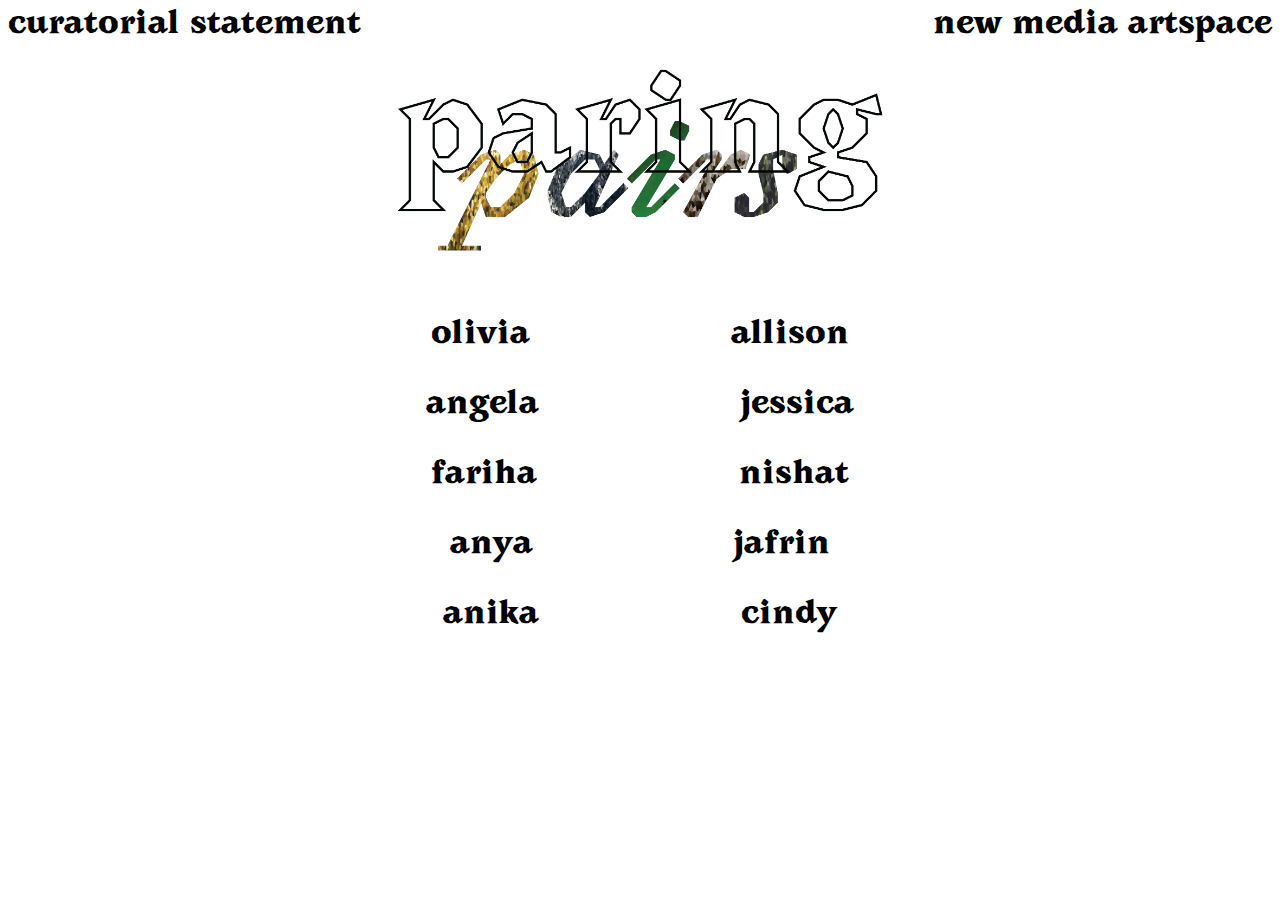
==== index.html @ 32804f4b "base" ====
<!DOCTYPE html>
<html lang="en">

<head>
    <meta charset="UTF-8">
    <meta name="viewport" content="width=device-width, initial-scale=1.0">
    <title>Paring Pairs</title>
    <link rel="stylesheet" href="main.css">
</head>

<body>
    <nav><a href="">Curatorial Statement</a><a href="">New Media Artspace</a></nav>
    <header class="exhibition-title">
        <h1><img src="images/paring-pairs-title-01.png" alt="Paring Pairs"></img></h1>
    </header>
    <div class="artists-list">


        <div class="artists-list-inner">
            <a href="" class="artists-row olivia-allison-row">
                <div class="artists-row-names">
                    <p>Olivia</p>
                    <p>Allison</p>
                </div>
                <div class="artists-subrow">Work Title</div>
            </a>

            <a href="" class="artists-row angela-jessica-row">
                <div class="artists-row-names">

                    <p>Angela</p>
                    <p>Jessica</p>
                </div>
                <div class="artists-subrow">Work Title</div>
            </a>
            <a href="" class="artists-row fariha-nishat-row">
                <div class="artists-row-names">
                    <p>Fariha</p>
                    <p>Nishat</p>
                </div>
                <div class="artists-subrow">Work Title</div>
            </a>
            <a href="" class="artists-row anya-jafrin-row">
                <div class="artists-row-names">
                    <p>Anya</p>
                    <p>Jafrin</p>
                </div>
                <div class="artists-subrow">Work Title</div>

            </a>
            <a href="" class="artists-row anika-cindy-row">
                <div class="artists-row-names">
                    <p>Anika</p>
                    <p>Cindy</p>
                </div>
                <div class="artists-subrow">Work Title</div>
            </a>
        </div>
    </div>
    <script src="main.js"></script>
</body>

</html>
---- main.css ----
@font-face {
    font-family: 'Avara_Bold';
    src: url('Bold/Avara-Bold.eot');
    src: url('Bold/Avara-Bold.eot?#iefix') format('embedded-opentype'),
        url('Bold/Avara-Bold.woff') format('woff'),
        url('Bold/Avara-Bold.woff2') format('woff2'),
        url('Bold/Avara-Bold.ttf') format('truetype'),
        url('Bold/Avara-Bold.svg#svgFontName') format('svg');
    font-weight: normal;
    font-style: normal;
}

@font-face {
    font-family: 'Avara_Bold Italic';
    src: url('webfonts/BoldItalic/Avara-BoldItalic.eot');
    src: url('webfonts/BoldItalic/Avara-BoldItalic.eot?#iefix') format('embedded-opentype'),
        url('webfonts/BoldItalic/Avara-BoldItalic.woff') format('woff'),
        url('webfonts/BoldItalic/Avara-BoldItalic.woff2') format('woff2'),
        url('webfonts/BoldItalic/Avara-BoldItalic.ttf') format('truetype');
    font-weight: normal;
    font-style: normal;
}

@font-face {
    font-family: 'Avara_Black';
    src: url('webfonts/Black/Avara-Black.eot');
    src: url('webfonts/Black/Avara-Black.eot?#iefix') format('embedded-opentype'),
        url('webfonts/Black/Avara-Black.woff') format('woff'),
        url('webfonts/Black/Avara-Black.woff2') format('woff2'),
        url('webfonts/Black/Avara-Black.ttf') format('truetype');
    font-weight: normal;
    font-style: normal;
}

body {
    font-family: 'Noto Sans';
}

.exhibition-title h1 {
    width: 100%;
    display: flex;
    justify-content: center;
    margin: 0;
}

.exhibition-title img {
    max-width: 80vw;
    max-height: 5em;
}

h1 {
    font-family: 'Avara_Bold';
    font-size: 3em;
    -webkit-text-stroke-width: 1px;
    -webkit-text-stroke-color: black;
    color: transparent;
}

nav {
    display: flex;
    justify-content: space-between;
    text-transform: lowercase;

}

nav a,
.artists-list a {
    font-family: 'Avara_Black';
    font-size: 1.8rem;
    color: black;
    text-decoration: none;
    transition: 0.5s;
    -webkit-text-stroke-width: 0em;
    -webkit-text-stroke-color: rgb(0, 0, 0, 0);
}

nav a:hover,
.artists-row:hover .artists-row-names {
    -webkit-text-stroke-width: 0.03em;
    -webkit-text-stroke-color: black;
    color: rgb(0, 0, 0, 0.7);
    -webkit-text-fill-color: transparent;
}

.artists-list {
    display: flex;
    justify-content: center;
    align-items: center;
    flex-direction: column;
}



.artists-row-names {
    display: flex;
    justify-content: center;
    gap: 7em;
    transition: 2s;
    text-transform: lowercase;
    background: none;
    flex-wrap: wrap;
}

.artists-row>*>p {
    transition: 2s;
    margin: 0;
}

.artists-subrow {
    opacity: 0;
    transition: 1s;
    text-align: center;
    max-height: 0px;
    font-family: 'Avara_Bold Italic';
}

.artists-row {
    margin: 0.03em;
}

.artists-row:hover .artists-subrow {
    opacity: 1;
    max-height: 1.5em;
    margin-top: -0.8em;
    pointer-events: none;
}

.artists-row:before {
    transition: 2s;
    pointer-events: none;
    z-index: -1;
}

.artists-row:hover .artists-row-names {
    gap: 0em;
}

.artists-row:hover:before {
    content: ' ';
    display: block;
    position: absolute;
    left: 0;
    top: 0;
    width: 100%;
    height: 100%;
    opacity: 0.6;
    background-repeat: no-repeat;
    background-position: 50% 0;
    background-size: cover;
}

.olivia-allison-row:hover:before {
    background-image: url(images/placeholder.jpg);
}

.angela-jessica-row:hover:before {
    background-image: url(images/placeholder2.jpg);
}

.fariha-nishat-row:hover:before {
    background-image: url(images/placeholder3.jpg);
}

.anya-jafrin-row:hover:before {
    background-image: url(images/placeholder4.jpg);
}

.anika-cindy-row:hover:before {
    background-image: url(images/placeholder5.jpg);
}
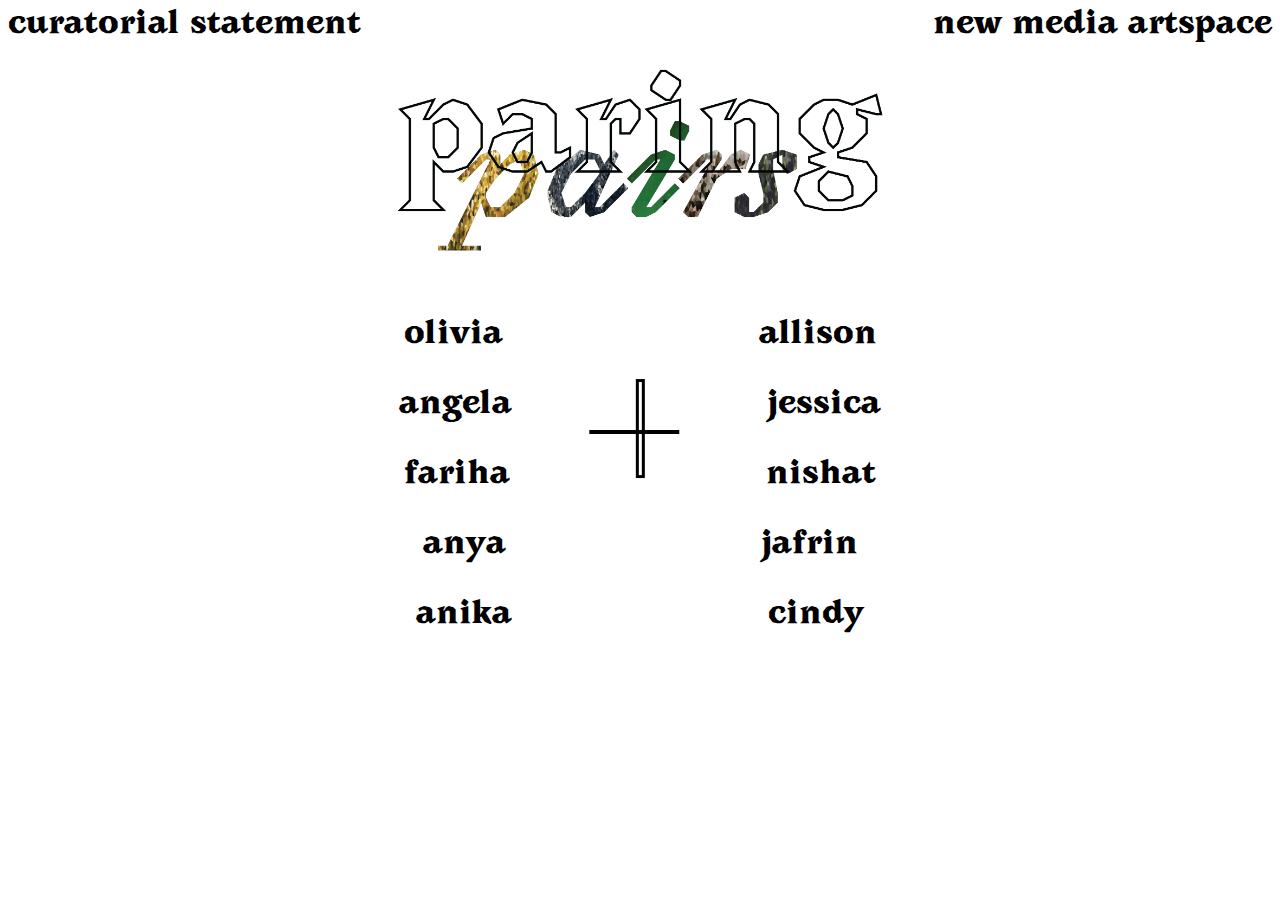
==== commit d3e6593e: "adding middle icon experiments and curatorial statement start" ====
--- a/index.html
+++ b/index.html
@@ -9,54 +9,60 @@
 </head>
 
 <body>
-    <nav><a href="">Curatorial Statement</a><a href="">New Media Artspace</a></nav>
-    <header class="exhibition-title">
-        <h1><img src="images/paring-pairs-title-01.png" alt="Paring Pairs"></img></h1>
-    </header>
-    <div class="artists-list">
+    <nav><a href="curatorial-statement.html">Curatorial Statement</a><a href="https://newmediartspace.info">New Media
+            Artspace</a></nav>
+    <main>
+        <header class="exhibition-title">
+            <h1><img src="images/paring-pairs-title-01.png" alt="Paring Pairs"></img></h1>
+        </header>
+        <div class="artists-list">
+            <div class="middle-icon">
+                <div class="line1"></div>
+                <div class="line2"></div>
+            </div>
 
+            <div class="artists-list-inner">
+                <a href="" class="artists-row olivia-allison-row">
+                    <div class="artists-row-names">
+                        <p>Olivia</p>
+                        <p>Allison</p>
+                    </div>
+                    <div class="artists-subrow">Work Title</div>
+                </a>
 
-        <div class="artists-list-inner">
-            <a href="" class="artists-row olivia-allison-row">
-                <div class="artists-row-names">
-                    <p>Olivia</p>
-                    <p>Allison</p>
-                </div>
-                <div class="artists-subrow">Work Title</div>
-            </a>
+                <a href="" class="artists-row angela-jessica-row">
+                    <div class="artists-row-names">
 
-            <a href="" class="artists-row angela-jessica-row">
-                <div class="artists-row-names">
+                        <p>Angela</p>
+                        <p>Jessica</p>
+                    </div>
+                    <div class="artists-subrow">Work Title</div>
+                </a>
+                <a href="" class="artists-row fariha-nishat-row">
+                    <div class="artists-row-names">
+                        <p>Fariha</p>
+                        <p>Nishat</p>
+                    </div>
+                    <div class="artists-subrow">Work Title</div>
+                </a>
+                <a href="" class="artists-row anya-jafrin-row">
+                    <div class="artists-row-names">
+                        <p>Anya</p>
+                        <p>Jafrin</p>
+                    </div>
+                    <div class="artists-subrow">Work Title</div>
 
-                    <p>Angela</p>
-                    <p>Jessica</p>
-                </div>
-                <div class="artists-subrow">Work Title</div>
-            </a>
-            <a href="" class="artists-row fariha-nishat-row">
-                <div class="artists-row-names">
-                    <p>Fariha</p>
-                    <p>Nishat</p>
-                </div>
-                <div class="artists-subrow">Work Title</div>
-            </a>
-            <a href="" class="artists-row anya-jafrin-row">
-                <div class="artists-row-names">
-                    <p>Anya</p>
-                    <p>Jafrin</p>
-                </div>
-                <div class="artists-subrow">Work Title</div>
-
-            </a>
-            <a href="" class="artists-row anika-cindy-row">
-                <div class="artists-row-names">
-                    <p>Anika</p>
-                    <p>Cindy</p>
-                </div>
-                <div class="artists-subrow">Work Title</div>
-            </a>
+                </a>
+                <a href="" class="artists-row anika-cindy-row">
+                    <div class="artists-row-names">
+                        <p>Anika</p>
+                        <p>Cindy</p>
+                    </div>
+                    <div class="artists-subrow">Work Title</div>
+                </a>
+            </div>
         </div>
-    </div>
+    </main>
     <script src="main.js"></script>
 </body>
 
--- a/main.css
+++ b/main.css
@@ -1,11 +1,10 @@
 @font-face {
     font-family: 'Avara_Bold';
-    src: url('Bold/Avara-Bold.eot');
-    src: url('Bold/Avara-Bold.eot?#iefix') format('embedded-opentype'),
-        url('Bold/Avara-Bold.woff') format('woff'),
-        url('Bold/Avara-Bold.woff2') format('woff2'),
-        url('Bold/Avara-Bold.ttf') format('truetype'),
-        url('Bold/Avara-Bold.svg#svgFontName') format('svg');
+    src: url('webfonts/Bold/Avara-Bold.eot');
+    src: url('webfonts/Bold/Avara-Bold.eot?#iefix') format('embedded-opentype'),
+        url('webfonts/Bold/Avara-Bold.woff') format('woff'),
+        url('webfonts/Bold/Avara-Bold.woff2') format('woff2'),
+        url('webfonts/Bold/Avara-Bold.ttf') format('truetype');
     font-weight: normal;
     font-style: normal;
 }
@@ -33,7 +32,11 @@
 }
 
 body {
-    font-family: 'Noto Sans';
+    font-family: 'Avara_Bold', sans-serif;
+}
+
+main {
+    margin: 0 3vw 3vw 3vw;
 }
 
 .exhibition-title h1 {
@@ -48,19 +51,25 @@
     max-height: 5em;
 }
 
+.menu-home img {
+    max-width: 60vw;
+    max-height: 5em;
+}
+
 h1 {
     font-family: 'Avara_Bold';
     font-size: 3em;
-    -webkit-text-stroke-width: 1px;
-    -webkit-text-stroke-color: black;
-    color: transparent;
+    text-transform: lowercase;
 }
 
 nav {
     display: flex;
     justify-content: space-between;
     text-transform: lowercase;
-
+}
+
+nav a:last-child {
+    text-align: right;
 }
 
 nav a,
@@ -89,12 +98,108 @@
     flex-direction: column;
 }
 
+.middle-icon {
+    pointer-events: none;
+    position: absolute;
+    display: flex;
+    align-items: center;
+    flex-direction: column;
+    height: 6em;
+    width: 6em;
+    z-index: -5;
+}
+
+
+.line1 {
+    width: 5.8em;
+    height: 0.18em;
+    animation-duration: 10s;
+    background: transparent;
+    outline: 3px #000000 solid;
+    animation-name: morph1;
+    animation-iteration-count: infinite;
+    animation-timing-function: linear;
+    rotate: 90deg;
+}
+
+.line2 {
+    background: black;
+    height: 0.21em;
+    width: 0.21em;
+    animation-duration: 10s;
+    animation-name: morph2;
+    animation-iteration-count: infinite;
+    animation-timing-function: linear;
+    transform: scaleX(30);
+}
+
+@keyframes morph1 {
+
+    19% {
+        transform: rotate(90deg) translateY(20px);
+    }
+
+    51% {
+        transform: rotate(180deg);
+    }
+
+    71% {
+        transform: rotate(270deg) translateY(20px);
+    }
+
+    100% {
+        transform: rotate(360deg);
+    }
+
+}
+
+@keyframes morph2 {
+    0% {
+        transform: scaleX(30);
+    }
+
+    15% {
+        transform: scaleX(1);
+    }
+
+    22% {
+        transform: scaleX(30);
+    }
+
+    35% {
+        transform: scaleX(1);
+    }
+
+    48% {
+        transform: scaleY(30) scaleX(1);
+    }
+
+    52% {
+        transform: scaleY(30) scaleX(1);
+    }
+
+    65% {
+        transform: scaleX(1);
+    }
+
+    75% {
+        transform: scaleX(30);
+    }
+
+    85% {
+        transform: scaleX(1);
+    }
+
+    100% {
+        transform: scaleX(30);
+    }
+}
 
 
 .artists-row-names {
     display: flex;
     justify-content: center;
-    gap: 7em;
+    gap: 20vw;
     transition: 2s;
     text-transform: lowercase;
     background: none;
@@ -131,7 +236,8 @@
     z-index: -1;
 }
 
-.artists-row:hover .artists-row-names {
+.artists-row:hover .artists-row-names,
+.artists-row:active .artists-row-names {
     gap: 0em;
 }
 
@@ -141,11 +247,12 @@
     position: absolute;
     left: 0;
     top: 0;
-    width: 100%;
+    min-width: 100%;
     height: 100%;
     opacity: 0.6;
     background-repeat: no-repeat;
-    background-position: 50% 0;
+    background-position: center;
+    position: fixed;
     background-size: cover;
 }
 
@@ -167,4 +274,55 @@
 
 .anika-cindy-row:hover:before {
     background-image: url(images/placeholder5.jpg);
+}
+
+.curatorial-text {
+    columns: 2 auto;
+    column-gap: 2em;
+    max-width: 60em;
+}
+
+.curatorial-text p {
+    margin: 0 0 1em 0;
+}
+
+hr {
+    border-bottom: 2px solid black;
+}
+
+@media (hover: none) {
+    nav {
+        flex-direction: column;
+        align-items: center;
+        border-bottom: 1px solid black;
+        padding-bottom: 1em;
+    }
+
+    nav a {
+        font-size: 1.5em;
+
+    }
+
+    .middle-icon {
+        display: none;
+    }
+
+    .artists-row .artists-row-names {
+        gap: 0em;
+    }
+
+    .artists-row .artists-subrow {
+        opacity: 1;
+        max-height: 1.5em;
+        margin-top: -0.6em;
+        pointer-events: none;
+    }
+
+    .artists-row .artists-row-names {
+        -webkit-text-stroke-width: 0.03em;
+        -webkit-text-stroke-color: black;
+        color: rgb(0, 0, 0, 0.7);
+        -webkit-text-fill-color: transparent;
+    }
+
 }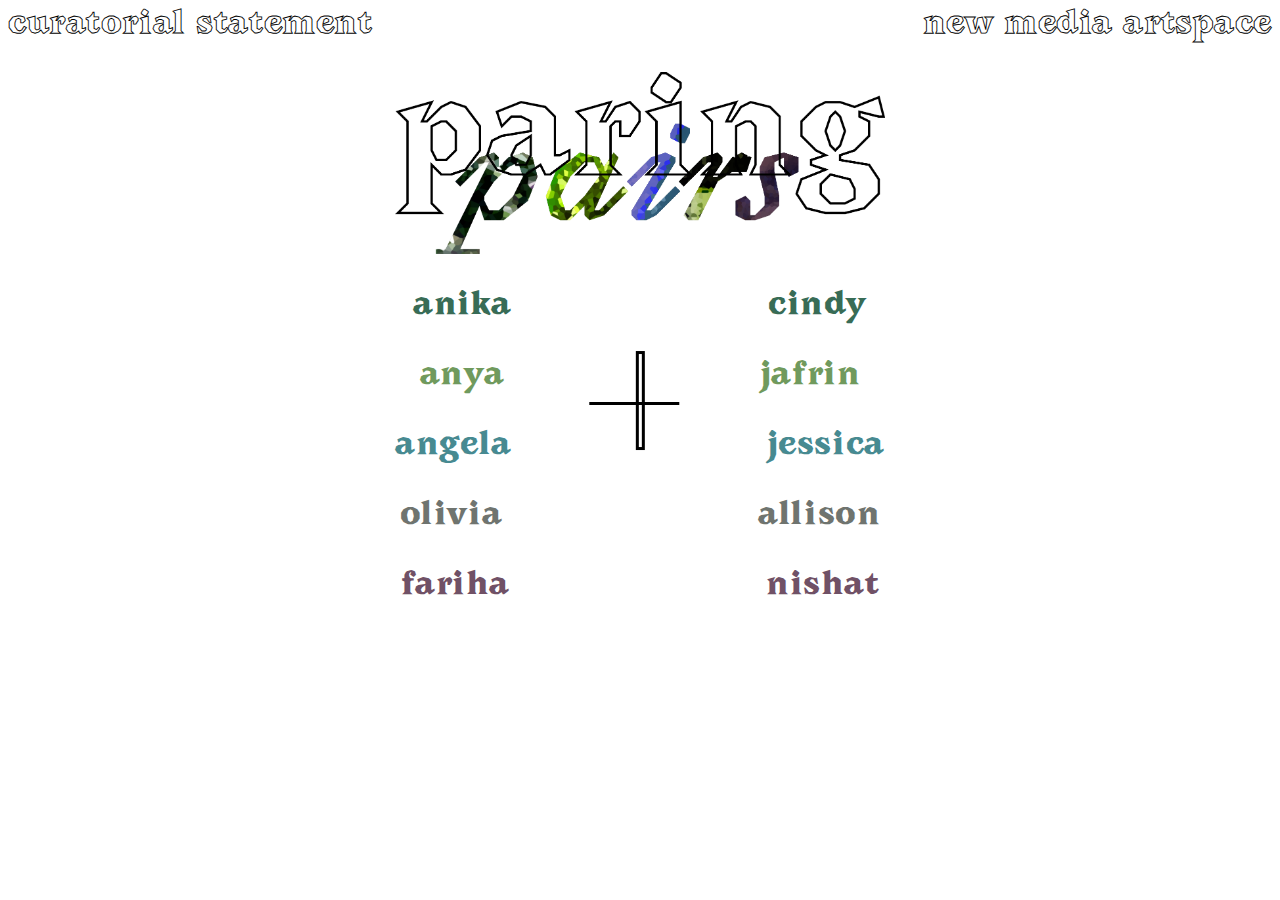
==== commit 37663f0a: "add key images" ====
--- a/index.html
+++ b/index.html
@@ -13,7 +13,7 @@
             Artspace</a></nav>
     <main>
         <header class="exhibition-title">
-            <h1><img src="images/paring-pairs-title-01.png" alt="Paring Pairs"></img></h1>
+            <h1><img src="images/paring-pairs-title-final-2.png" alt="Paring Pairs"></img></h1>
         </header>
         <div class="artists-list">
             <div class="middle-icon">
@@ -22,44 +22,45 @@
             </div>
 
             <div class="artists-list-inner">
-                <a href="" class="artists-row olivia-allison-row">
+                <a href="" class="artists-row anika-cindy-row">
                     <div class="artists-row-names">
-                        <p>Olivia</p>
-                        <p>Allison</p>
+                        <p>Anika</p>
+                        <p>Cindy</p>
                     </div>
-                    <div class="artists-subrow">Work Title</div>
+                    <div class="artists-subrow">Leaves for Limbs</div>
                 </a>
+                <a href="" class="artists-row anya-jafrin-row">
+                    <div class="artists-row-names">
+                        <p>Anya</p>
+                        <p>Jafrin</p>
+                    </div>
+                    <div class="artists-subrow">@TimewithThyme</div>
 
+                </a>
                 <a href="" class="artists-row angela-jessica-row">
                     <div class="artists-row-names">
 
                         <p>Angela</p>
                         <p>Jessica</p>
                     </div>
-                    <div class="artists-subrow">Work Title</div>
+                    <div class="artists-subrow">Changing Perspectives</div>
                 </a>
+                <a href="" class="artists-row olivia-allison-row">
+                    <div class="artists-row-names">
+                        <p>Olivia</p>
+                        <p>Allison</p>
+                    </div>
+                    <div class="artists-subrow">Discordant Harmony</div>
+                </a>
+
                 <a href="" class="artists-row fariha-nishat-row">
                     <div class="artists-row-names">
                         <p>Fariha</p>
                         <p>Nishat</p>
                     </div>
-                    <div class="artists-subrow">Work Title</div>
+                    <div class="artists-subrow">Intertwined</div>
                 </a>
-                <a href="" class="artists-row anya-jafrin-row">
-                    <div class="artists-row-names">
-                        <p>Anya</p>
-                        <p>Jafrin</p>
-                    </div>
-                    <div class="artists-subrow">Work Title</div>
 
-                </a>
-                <a href="" class="artists-row anika-cindy-row">
-                    <div class="artists-row-names">
-                        <p>Anika</p>
-                        <p>Cindy</p>
-                    </div>
-                    <div class="artists-subrow">Work Title</div>
-                </a>
             </div>
         </div>
     </main>
--- a/main.css
+++ b/main.css
@@ -48,7 +48,8 @@
 
 .exhibition-title img {
     max-width: 80vw;
-    max-height: 5em;
+    max-height: 3.8em;
+    margin-top: 0.6em;
 }
 
 .menu-home img {
@@ -76,19 +77,30 @@
 .artists-list a {
     font-family: 'Avara_Black';
     font-size: 1.8rem;
-    color: black;
     text-decoration: none;
     transition: 0.5s;
+    letter-spacing: 0.02em;
+}
+
+nav a {
+    color: rgb(0, 0, 0, 0.7);
+    -webkit-text-fill-color: transparent;
+    -webkit-text-stroke-width: 0.03em;
+    -webkit-text-stroke-color: black;
+}
+
+.artists-list a {
+    color: black;
     -webkit-text-stroke-width: 0em;
     -webkit-text-stroke-color: rgb(0, 0, 0, 0);
-}
-
-nav a:hover,
-.artists-row:hover .artists-row-names {
-    -webkit-text-stroke-width: 0.03em;
-    -webkit-text-stroke-color: black;
-    color: rgb(0, 0, 0, 0.7);
-    -webkit-text-fill-color: transparent;
+    -webkit-text-fill-color: black;
+}
+
+nav a:hover {
+    color: black;
+    -webkit-text-stroke-width: 0em;
+    -webkit-text-stroke-color: rgb(0, 0, 0, 0);
+    -webkit-text-fill-color: black;
 }
 
 .artists-list {
@@ -211,6 +223,26 @@
     margin: 0;
 }
 
+.olivia-allison-row>*>p {
+    -webkit-text-fill-color: #6f746f;
+}
+
+.angela-jessica-row>*>p {
+    -webkit-text-fill-color: #478a91;
+}
+
+.fariha-nishat-row>*>p {
+    -webkit-text-fill-color: #705166;
+}
+
+.anya-jafrin-row>*>p {
+    -webkit-text-fill-color: #709a5d;
+}
+
+.anika-cindy-row>*>p {
+    -webkit-text-fill-color: #386c56;
+}
+
 .artists-subrow {
     opacity: 0;
     transition: 1s;
@@ -248,32 +280,39 @@
     left: 0;
     top: 0;
     min-width: 100%;
-    height: 100%;
-    opacity: 0.6;
+    min-height: 100%;
+    opacity: 0.45;
     background-repeat: no-repeat;
     background-position: center;
     position: fixed;
-    background-size: cover;
+    background-size: contain;
 }
 
 .olivia-allison-row:hover:before {
-    background-image: url(images/placeholder.jpg);
+    background-image: url(images/allisonolivia-1.png);
 }
 
 .angela-jessica-row:hover:before {
-    background-image: url(images/placeholder2.jpg);
+    background-image: url(images/angelajessica-1.png);
 }
 
 .fariha-nishat-row:hover:before {
-    background-image: url(images/placeholder3.jpg);
+    background-image: url(images/farihanishat-1.jpg);
 }
 
 .anya-jafrin-row:hover:before {
-    background-image: url(images/placeholder4.jpg);
+    background-image: url(images/anyajafrin-1.JPG);
 }
 
 .anika-cindy-row:hover:before {
-    background-image: url(images/placeholder5.jpg);
+    background-image: url(images/anikacindy-1.png);
+}
+
+.artists-row:hover .artists-row-names p {
+    color: rgb(0, 0, 0, 0.7);
+    -webkit-text-fill-color: transparent;
+    -webkit-text-stroke-width: 0.03em;
+    -webkit-text-stroke-color: black;
 }
 
 .curatorial-text {
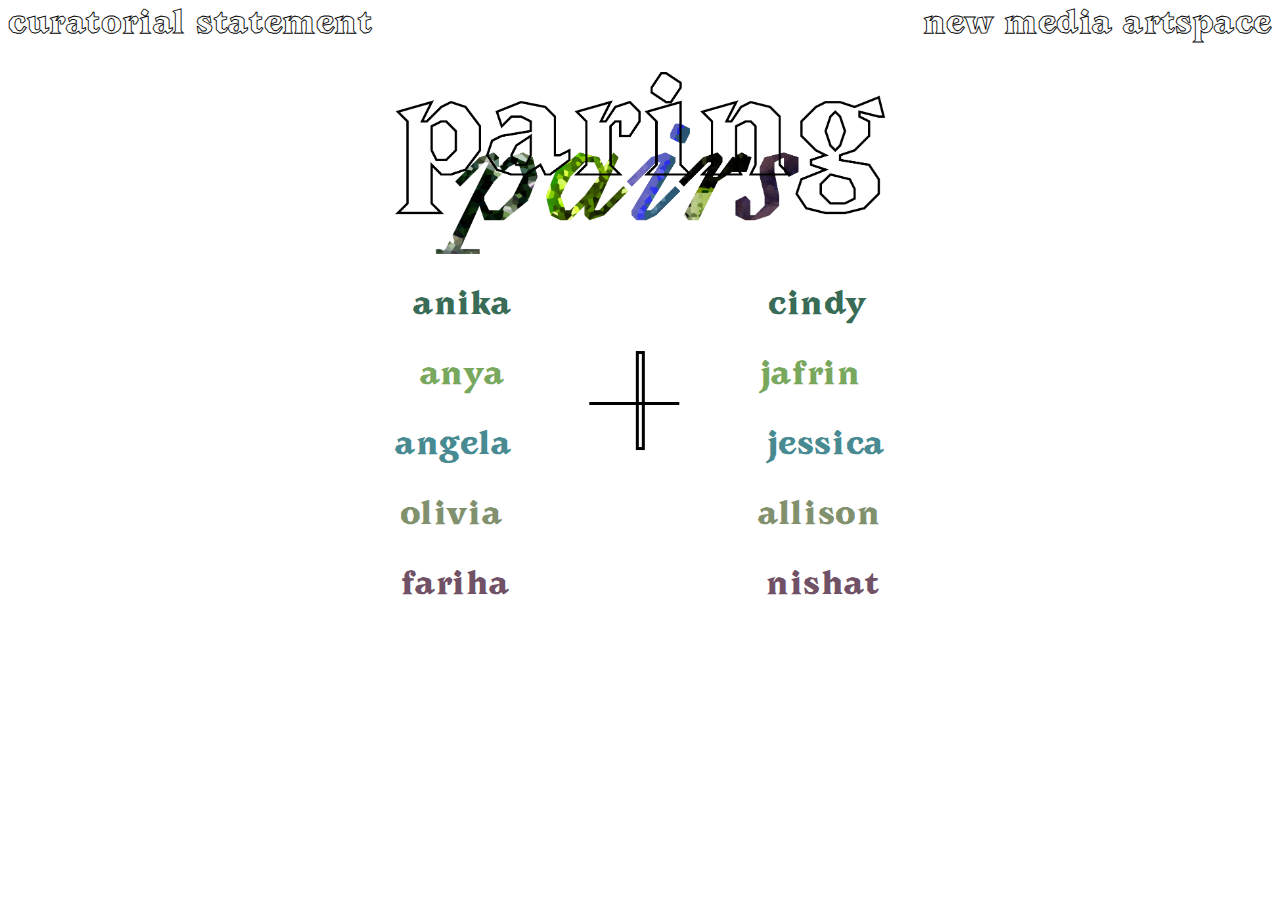
==== commit 6c89dc27: "change body font to proza libre" ====
--- a/index.html
+++ b/index.html
@@ -6,6 +6,10 @@
     <meta name="viewport" content="width=device-width, initial-scale=1.0">
     <title>Paring Pairs</title>
     <link rel="stylesheet" href="main.css">
+    <link rel="preconnect" href="https://fonts.googleapis.com">
+    <link rel="preconnect" href="https://fonts.gstatic.com" crossorigin>
+    <link href="https://fonts.googleapis.com/css2?family=Proza+Libre:ital,wght@0,400;0,600;1,400;1,600&display=swap"
+        rel="stylesheet">
 </head>
 
 <body>
@@ -24,15 +28,15 @@
             <div class="artists-list-inner">
                 <a href="" class="artists-row anika-cindy-row">
                     <div class="artists-row-names">
-                        <p>Anika</p>
-                        <p>Cindy</p>
+                        <span>Anika</span>
+                        <span>Cindy</span>
                     </div>
                     <div class="artists-subrow">Leaves for Limbs</div>
                 </a>
                 <a href="" class="artists-row anya-jafrin-row">
                     <div class="artists-row-names">
-                        <p>Anya</p>
-                        <p>Jafrin</p>
+                        <span>Anya</span>
+                        <span>Jafrin</span>
                     </div>
                     <div class="artists-subrow">@TimewithThyme</div>
 
@@ -40,23 +44,23 @@
                 <a href="" class="artists-row angela-jessica-row">
                     <div class="artists-row-names">
 
-                        <p>Angela</p>
-                        <p>Jessica</p>
+                        <span>Angela</span>
+                        <span>Jessica</span>
                     </div>
                     <div class="artists-subrow">Changing Perspectives</div>
                 </a>
                 <a href="" class="artists-row olivia-allison-row">
                     <div class="artists-row-names">
-                        <p>Olivia</p>
-                        <p>Allison</p>
+                        <span>Olivia</span>
+                        <span>Allison</span>
                     </div>
                     <div class="artists-subrow">Discordant Harmony</div>
                 </a>
 
                 <a href="" class="artists-row fariha-nishat-row">
                     <div class="artists-row-names">
-                        <p>Fariha</p>
-                        <p>Nishat</p>
+                        <span>Fariha</span>
+                        <span>Nishat</span>
                     </div>
                     <div class="artists-subrow">Intertwined</div>
                 </a>
--- a/main.css
+++ b/main.css
@@ -32,7 +32,7 @@
 }
 
 body {
-    font-family: 'Avara_Bold', sans-serif;
+    font-family: 'Proza Libre', sans-serif;
 }
 
 main {
@@ -55,6 +55,10 @@
 .menu-home img {
     max-width: 60vw;
     max-height: 5em;
+}
+
+p {
+    font-size: 1.4rem;
 }
 
 h1 {
@@ -218,28 +222,28 @@
     flex-wrap: wrap;
 }
 
-.artists-row>*>p {
+.artists-row>*>span {
     transition: 2s;
     margin: 0;
 }
 
-.olivia-allison-row>*>p {
-    -webkit-text-fill-color: #6f746f;
-}
-
-.angela-jessica-row>*>p {
+.olivia-allison-row>*>span {
+    -webkit-text-fill-color: #81916e;
+}
+
+.angela-jessica-row>*>span {
     -webkit-text-fill-color: #478a91;
 }
 
-.fariha-nishat-row>*>p {
+.fariha-nishat-row>*>span {
     -webkit-text-fill-color: #705166;
 }
 
-.anya-jafrin-row>*>p {
-    -webkit-text-fill-color: #709a5d;
-}
-
-.anika-cindy-row>*>p {
+.anya-jafrin-row>*>span {
+    -webkit-text-fill-color: #78a85e;
+}
+
+.anika-cindy-row>*>span {
     -webkit-text-fill-color: #386c56;
 }
 
@@ -308,7 +312,7 @@
     background-image: url(images/anikacindy-1.png);
 }
 
-.artists-row:hover .artists-row-names p {
+.artists-row:hover .artists-row-names span {
     color: rgb(0, 0, 0, 0.7);
     -webkit-text-fill-color: transparent;
     -webkit-text-stroke-width: 0.03em;
@@ -326,7 +330,8 @@
 }
 
 hr {
-    border-bottom: 2px solid black;
+    border-bottom: 1px #000000 solid;
+    margin: 2em 0;
 }
 
 @media (hover: none) {
@@ -338,7 +343,7 @@
     }
 
     nav a {
-        font-size: 1.5em;
+        font-size: 1.5rem;
 
     }
 
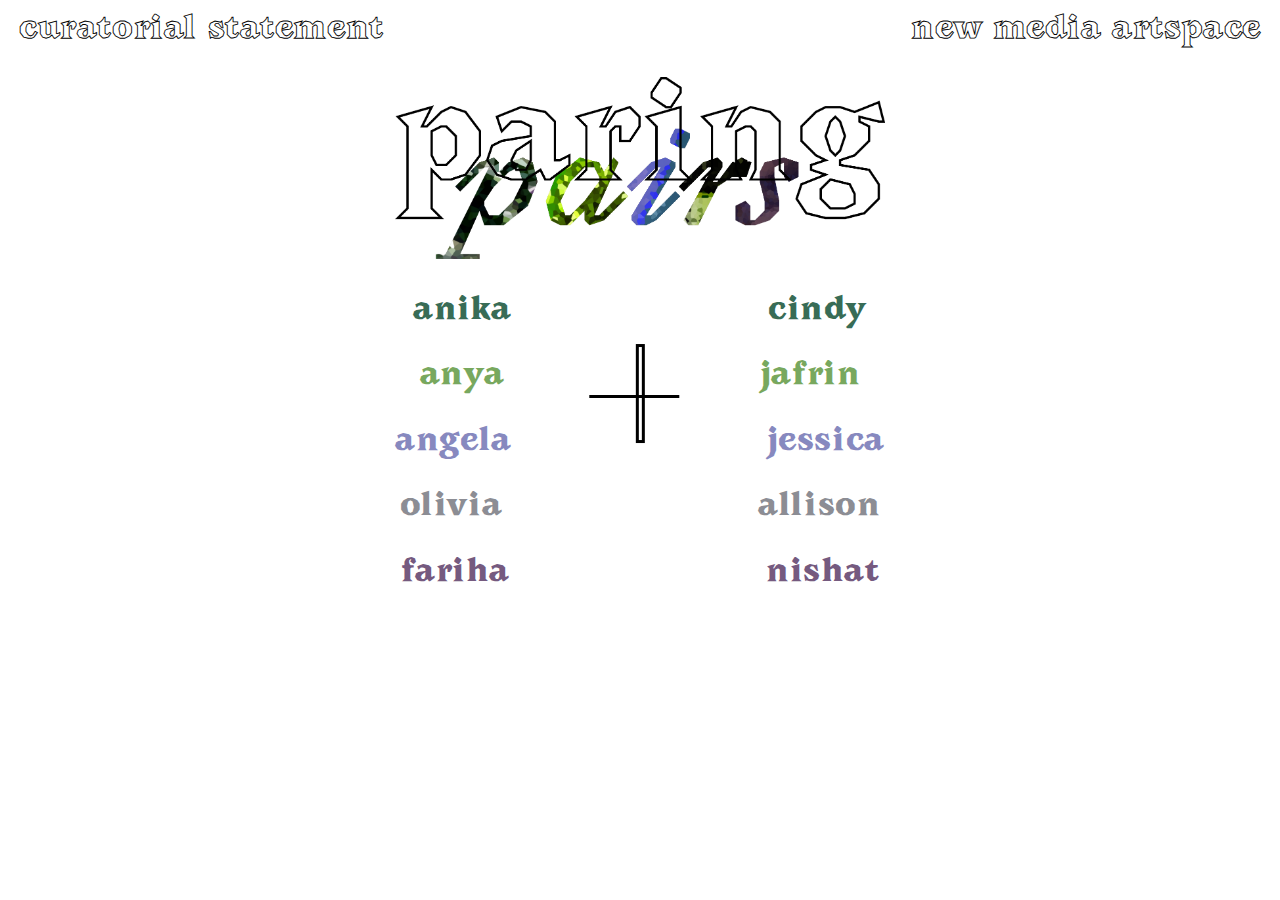
==== commit e2701020: "project page" ====
--- a/index.html
+++ b/index.html
@@ -26,7 +26,7 @@
             </div>
 
             <div class="artists-list-inner">
-                <a href="" class="artists-row anika-cindy-row">
+                <a href="leaves-for-limbs.html" class="artists-row anika-cindy-row">
                     <div class="artists-row-names">
                         <span>Anika</span>
                         <span>Cindy</span>
--- a/main.css
+++ b/main.css
@@ -33,7 +33,9 @@
 
 body {
     font-family: 'Proza Libre', sans-serif;
-}
+    margin: 1vw 1.5vw;
+}
+
 
 main {
     margin: 0 3vw 3vw 3vw;
@@ -56,6 +58,7 @@
     max-width: 60vw;
     max-height: 5em;
 }
+
 
 p {
     font-size: 1.4rem;
@@ -228,23 +231,31 @@
 }
 
 .olivia-allison-row>*>span {
-    -webkit-text-fill-color: #81916e;
+    /*-webkit-text-fill-color: #81916e;*/
+    -webkit-text-fill-color: #8c8d94;
+    color: #8c8d94;
 }
 
 .angela-jessica-row>*>span {
-    -webkit-text-fill-color: #478a91;
+    /*-webkit-text-fill-color: #478a91;*/
+    -webkit-text-fill-color: #8789bf;
+    color: #8789bf;
 }
 
 .fariha-nishat-row>*>span {
-    -webkit-text-fill-color: #705166;
+    /*-webkit-text-fill-color: #909149;*/
+    -webkit-text-fill-color: #755a7f;
+    color: #755a7f;
 }
 
 .anya-jafrin-row>*>span {
     -webkit-text-fill-color: #78a85e;
+    color: #78a85e;
 }
 
 .anika-cindy-row>*>span {
     -webkit-text-fill-color: #386c56;
+    color: #386c56;
 }
 
 .artists-subrow {
@@ -253,10 +264,12 @@
     text-align: center;
     max-height: 0px;
     font-family: 'Avara_Bold Italic';
+    margin-top: -0.16em;
+    text-transform: lowercase;
 }
 
 .artists-row {
-    margin: 0.03em;
+    margin: 0.02em;
 }
 
 .artists-row:hover .artists-subrow {
@@ -305,7 +318,7 @@
 }
 
 .anya-jafrin-row:hover:before {
-    background-image: url(images/anyajafrin-1.JPG);
+    background-image: url(images/anyajafrin-1.jpg);
 }
 
 .anika-cindy-row:hover:before {
@@ -319,13 +332,19 @@
     -webkit-text-stroke-color: black;
 }
 
-.curatorial-text {
+.body-text {
     columns: 2 auto;
     column-gap: 2em;
-    max-width: 60em;
-}
-
-.curatorial-text p {
+    max-width: 68em;
+}
+
+@media (max-width:68em) {
+    .body-text {
+        columns: 1;
+    }
+}
+
+.body-text p {
     margin: 0 0 1em 0;
 }
 
@@ -369,4 +388,54 @@
         -webkit-text-fill-color: transparent;
     }
 
+}
+
+
+.vid-container {
+    padding: 56.3% 0 0 0;
+    position: relative;
+    margin-bottom: 4em;
+}
+
+.vid-container iframe {
+    position: absolute;
+    top: 0;
+    left: 0;
+    width: 100%;
+    height: 100%;
+}
+
+.playbutton {
+    margin-top: -34.3%;
+    z-index: 100;
+    position: absolute;
+    display: flex;
+    justify-content: center;
+    align-items: center;
+    width: 100%;
+}
+
+.playbutton-icon {
+    width: 0;
+    height: 0;
+    border-style: solid;
+    opacity: 1;
+    transition: 0.6s;
+    cursor: pointer;
+    border-width: 6vw 0 6vw 14vw;
+    border-color: transparent transparent transparent black;
+}
+
+.playbutton-icon:hover {
+    border-width: 5.5vw 0 5.5vw 13vw;
+    border-color: transparent transparent transparent white;
+}
+
+.hide {
+    opacity: 0;
+    visibility: hidden;
+}
+
+.show {
+    opacity: 1;
 }